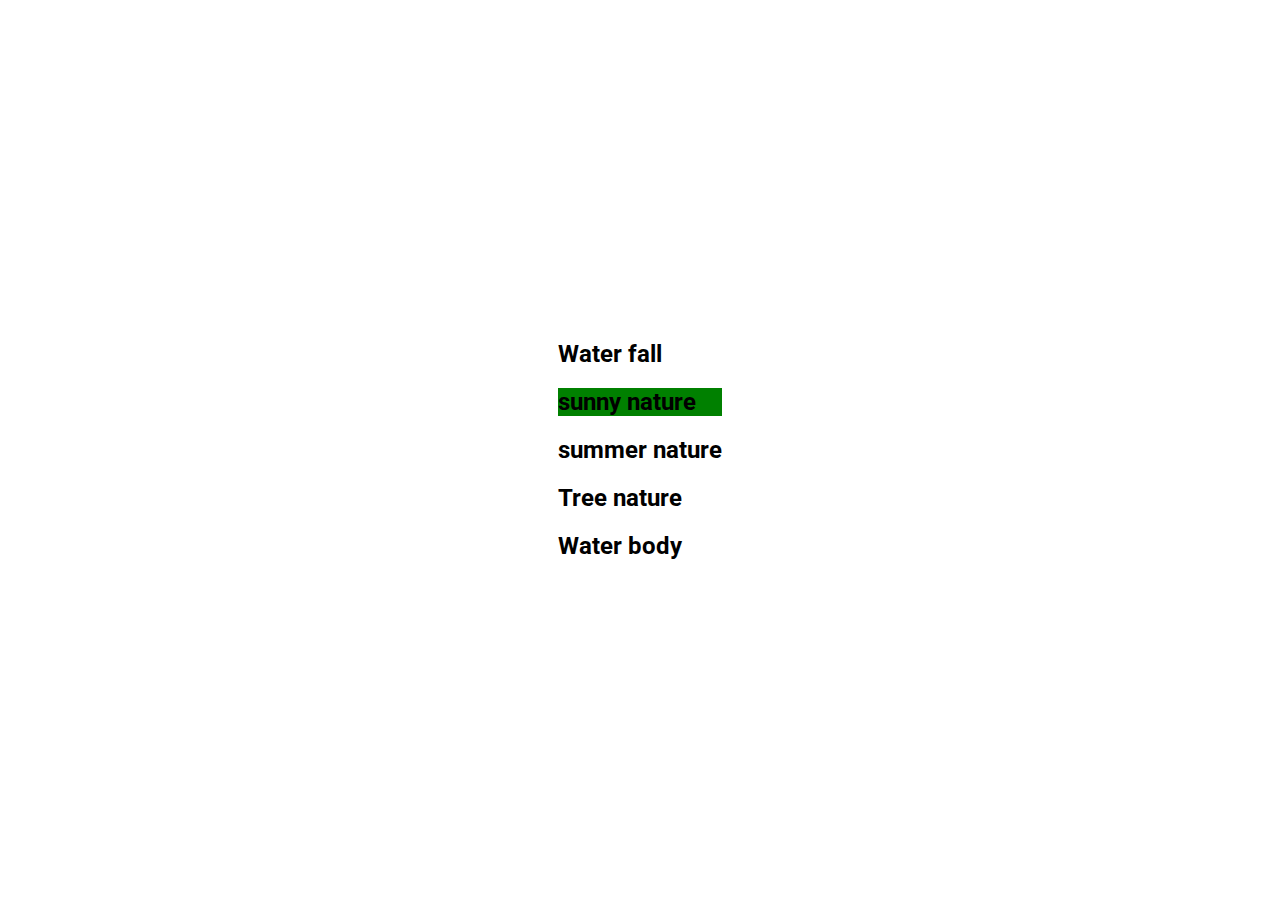
==== Day 1/index.html @ 7a39a2e4 "expanding card" ====
<!DOCTYPE html>
<html lang="en">
<head>
    <meta charset="UTF-8">
    <meta http-equiv="X-UA-Compatible" content="IE=edge">
    <meta name="viewport" content="width=device-width, initial-scale=1.0">
    <link rel="stylesheet" href="style.css">
    <title>Day 1</title>
</head>
<body>
    <div class="container">
        <div class="panel active">
            <h2>Water fall</h2>
        </div>

        <div class="panel">
            <h2>sunny nature</h2>
        </div>

        <div class="panel">
            <h2>summer nature</h2>
        </div>

        <div class="panel">
            <h2>Tree nature</h2>
        </div>

        <div class="panel">
            <h2>Water body</h2>
        </div>

    </div>

    <script src="script.js"></script>
</body>
</html>
---- Day 1/style.css ----
@import url('https://fonts.googleapis.com/css2?family=Roboto:wght@400;700&display=swap');



*{
    box-sizing: border-box;
}

body{
    font-family: 'Roboto' , sans-serif;
    margin: 0;
    display: flex;
    flex-direction: column;
    justify-content: center;
    align-items: center;
    height: 100vh;
    overflow: hidden;
}

.panel:nth-child(1) h2{
    background-image: url('https://images.unsplash.com/photo-1657841697977-bde4ec801bea?ixlib=rb-1.2.1&ixid=MnwxMjA3fDB8MHxwaG90by1wYWdlfHx8fGVufDB8fHx8&auto=format&fit=crop&w=388&q=80') ;
    
}


.panel:nth-child(2) h2{
    background-image:url('https://images.unsplash.com/photo-1657724712603-9d4db3e8eaa7?ixlib=rb-1.2.1&ixid=MnwxMjA3fDB8MHxwaG90by1wYWdlfHx8fGVufDB8fHx8&auto=format&fit=crop&w=387&q=80') ;
    background-color: green;
}


.panel:nth-child(3) h2{
    background-image:url('https://images.unsplash.com/photo-1656791637859-fcdc1a99abd8?ixlib=rb-1.2.1&ixid=MnwxMjA3fDB8MHxwaG90by1wYWdlfHx8fGVufDB8fHx8&auto=format&fit=crop&w=387&q=80');
}


.panel:nth-child(4) h2{
    background-image:url('https://images.unsplash.com/photo-1657652936041-5765e8ca17f7?ixlib=rb-1.2.1&ixid=MnwxMjA3fDB8MHxwaG90by1wYWdlfHx8fGVufDB8fHx8&auto=format&fit=crop&w=387&q=80') ;
}


.panel:nth-child(5) h2{
    background-image:url('https://images.unsplash.com/photo-1657711999361-0a6eea09c0e2?ixlib=rb-1.2.1&ixid=MnwxMjA3fDB8MHxwaG90by1wYWdlfHx8fGVufDB8fHx8&auto=format&fit=crop&w=387&q=80');
}
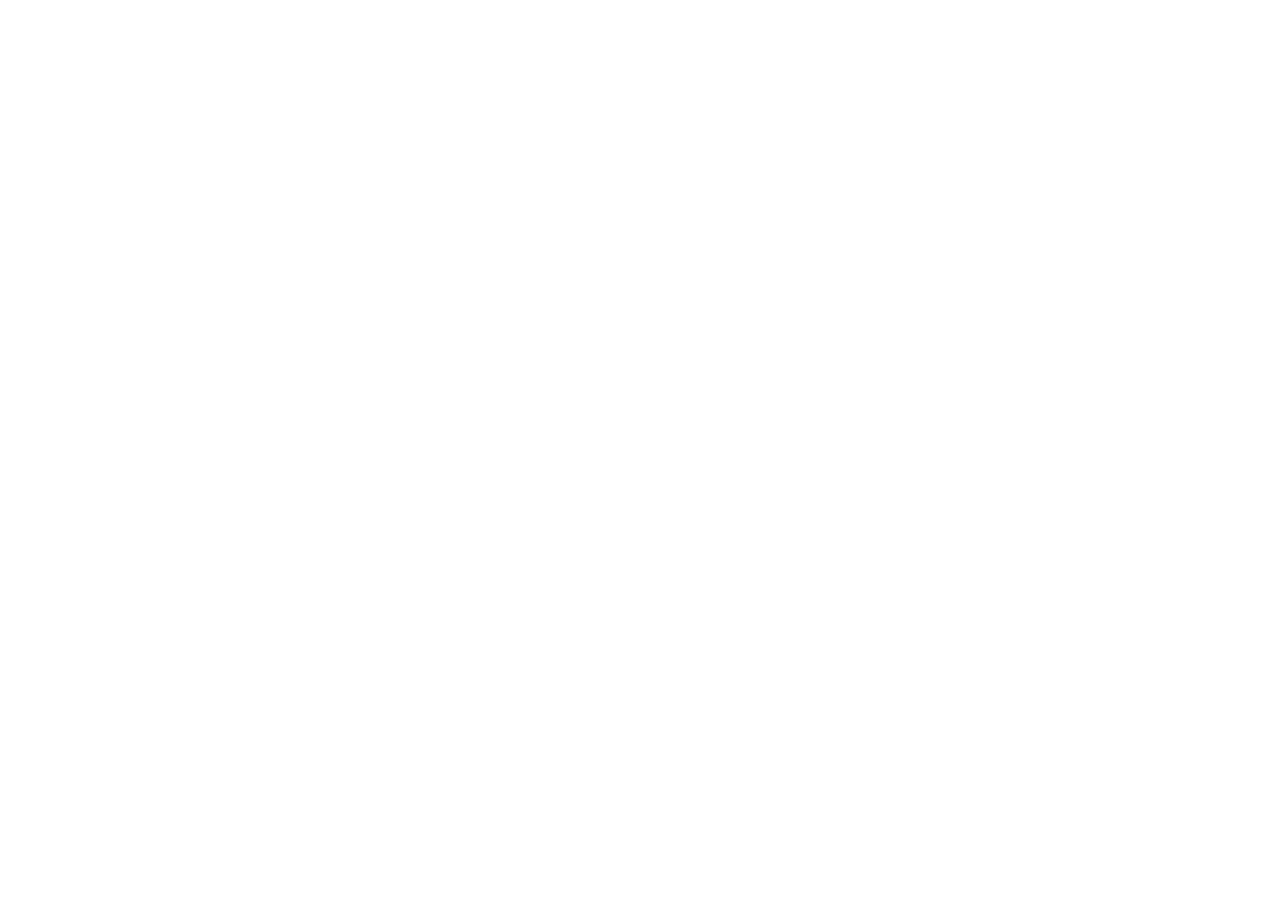
==== commit d98ed986: "sliding card" ====
--- a/Day 1/index.html
+++ b/Day 1/index.html
@@ -9,24 +9,24 @@
 </head>
 <body>
     <div class="container">
-        <div class="panel active">
-            <h2>Water fall</h2>
+        <div class="panel active one">
+            <h3>Water fall</h3>
         </div>
 
-        <div class="panel">
-            <h2>sunny nature</h2>
+        <div class="panel two">
+            <h3>sunny nature</h3>
         </div>
 
-        <div class="panel">
-            <h2>summer nature</h2>
+        <div class="panel three">
+            <h3>summer nature</h3>
         </div>
 
-        <div class="panel">
-            <h2>Tree nature</h2>
+        <div class="panel four">
+            <h3>Tree nature</h3>
         </div>
 
-        <div class="panel">
-            <h2>Water body</h2>
+        <div class="panel five">
+            <h3>Water body</h3>
         </div>
 
     </div>
--- a/Day 1/style.css
+++ b/Day 1/style.css
@@ -9,37 +9,82 @@
 body{
     font-family: 'Roboto' , sans-serif;
     margin: 0;
-    display: flex;
-    flex-direction: column;
-    justify-content: center;
-    align-items: center;
+    overflow: hidden;
     height: 100vh;
-    overflow: hidden;
 }
 
-.panel:nth-child(1) h2{
+.panel:nth-child(1){
     background-image: url('https://images.unsplash.com/photo-1657841697977-bde4ec801bea?ixlib=rb-1.2.1&ixid=MnwxMjA3fDB8MHxwaG90by1wYWdlfHx8fGVufDB8fHx8&auto=format&fit=crop&w=388&q=80') ;
     
 }
 
 
-.panel:nth-child(2) h2{
+.panel:nth-child(2){
     background-image:url('https://images.unsplash.com/photo-1657724712603-9d4db3e8eaa7?ixlib=rb-1.2.1&ixid=MnwxMjA3fDB8MHxwaG90by1wYWdlfHx8fGVufDB8fHx8&auto=format&fit=crop&w=387&q=80') ;
-    background-color: green;
 }
 
 
-.panel:nth-child(3) h2{
+.panel:nth-child(3){
     background-image:url('https://images.unsplash.com/photo-1656791637859-fcdc1a99abd8?ixlib=rb-1.2.1&ixid=MnwxMjA3fDB8MHxwaG90by1wYWdlfHx8fGVufDB8fHx8&auto=format&fit=crop&w=387&q=80');
 }
 
 
-.panel:nth-child(4) h2{
+.panel:nth-child(4){
     background-image:url('https://images.unsplash.com/photo-1657652936041-5765e8ca17f7?ixlib=rb-1.2.1&ixid=MnwxMjA3fDB8MHxwaG90by1wYWdlfHx8fGVufDB8fHx8&auto=format&fit=crop&w=387&q=80') ;
 }
 
 
-.panel:nth-child(5) h2{
+.panel:nth-child(5){
     background-image:url('https://images.unsplash.com/photo-1657711999361-0a6eea09c0e2?ixlib=rb-1.2.1&ixid=MnwxMjA3fDB8MHxwaG90by1wYWdlfHx8fGVufDB8fHx8&auto=format&fit=crop&w=387&q=80');
 }
 
+.container{
+    display: flex;
+    justify-content: center;
+    width: 90vw;
+    margin: auto;
+}
+
+.panel{
+    background-position: center;
+    background-repeat: no-repeat;
+    background-size: auto 100%;
+    margin: 10px;
+    height: 90vh;
+    color: white;
+    flex: 0.5;
+    border-radius: 50px;
+    position: relative;
+    transition: flex 0.7s ease-in;
+}
+
+.panel h3{
+    font-size: 24px;
+    position: absolute;
+    bottom: 20px;
+    left: 20px; 
+    opacity: 0;
+    margin: 0;
+}
+
+.panel.active{
+    flex: 5;
+}
+
+.panel.active h3{
+    opacity: 1;
+    transition: opacity 0.3s ease-in 0.4s;
+
+}
+
+@media (max-width: 550px){
+    .container{
+        width: 100vw;
+    }
+
+    .panel:nth-child(4), .panel:nth-child(5){
+        display: none;
+    }
+}
+
+
